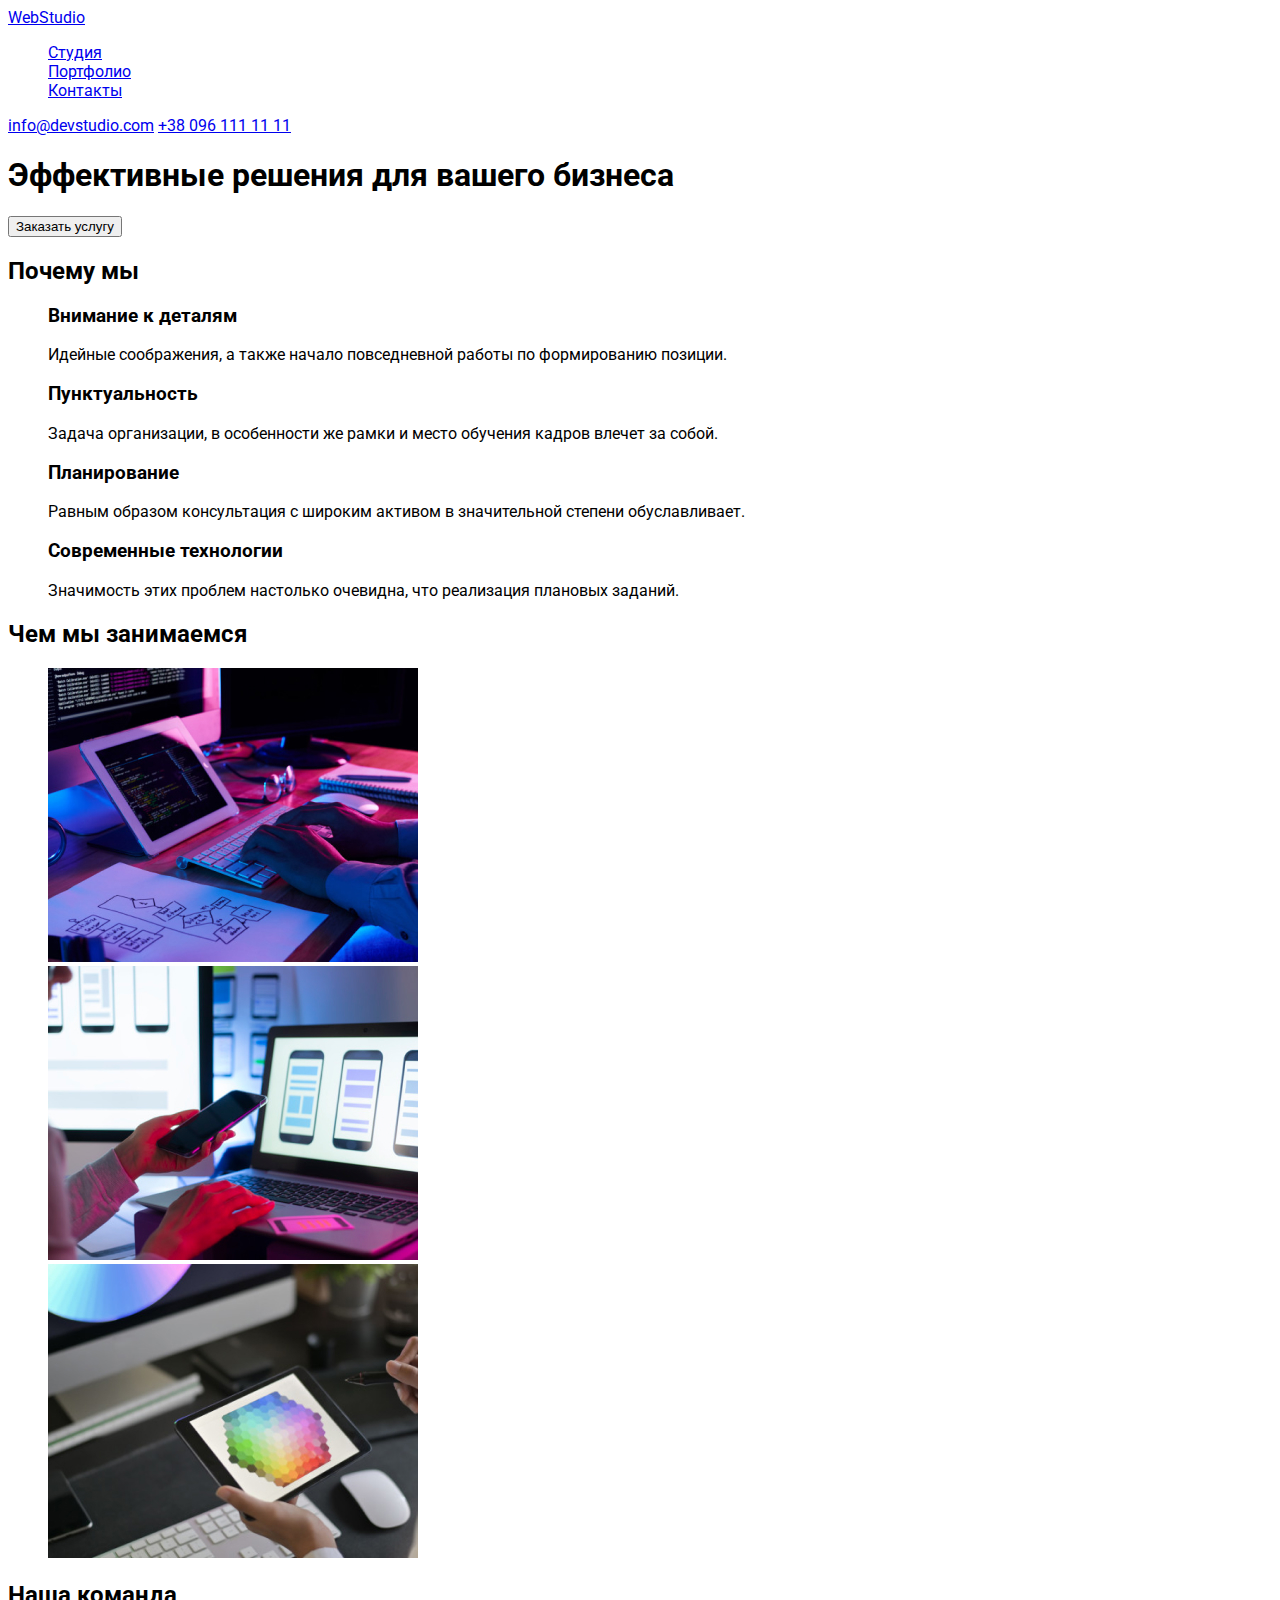
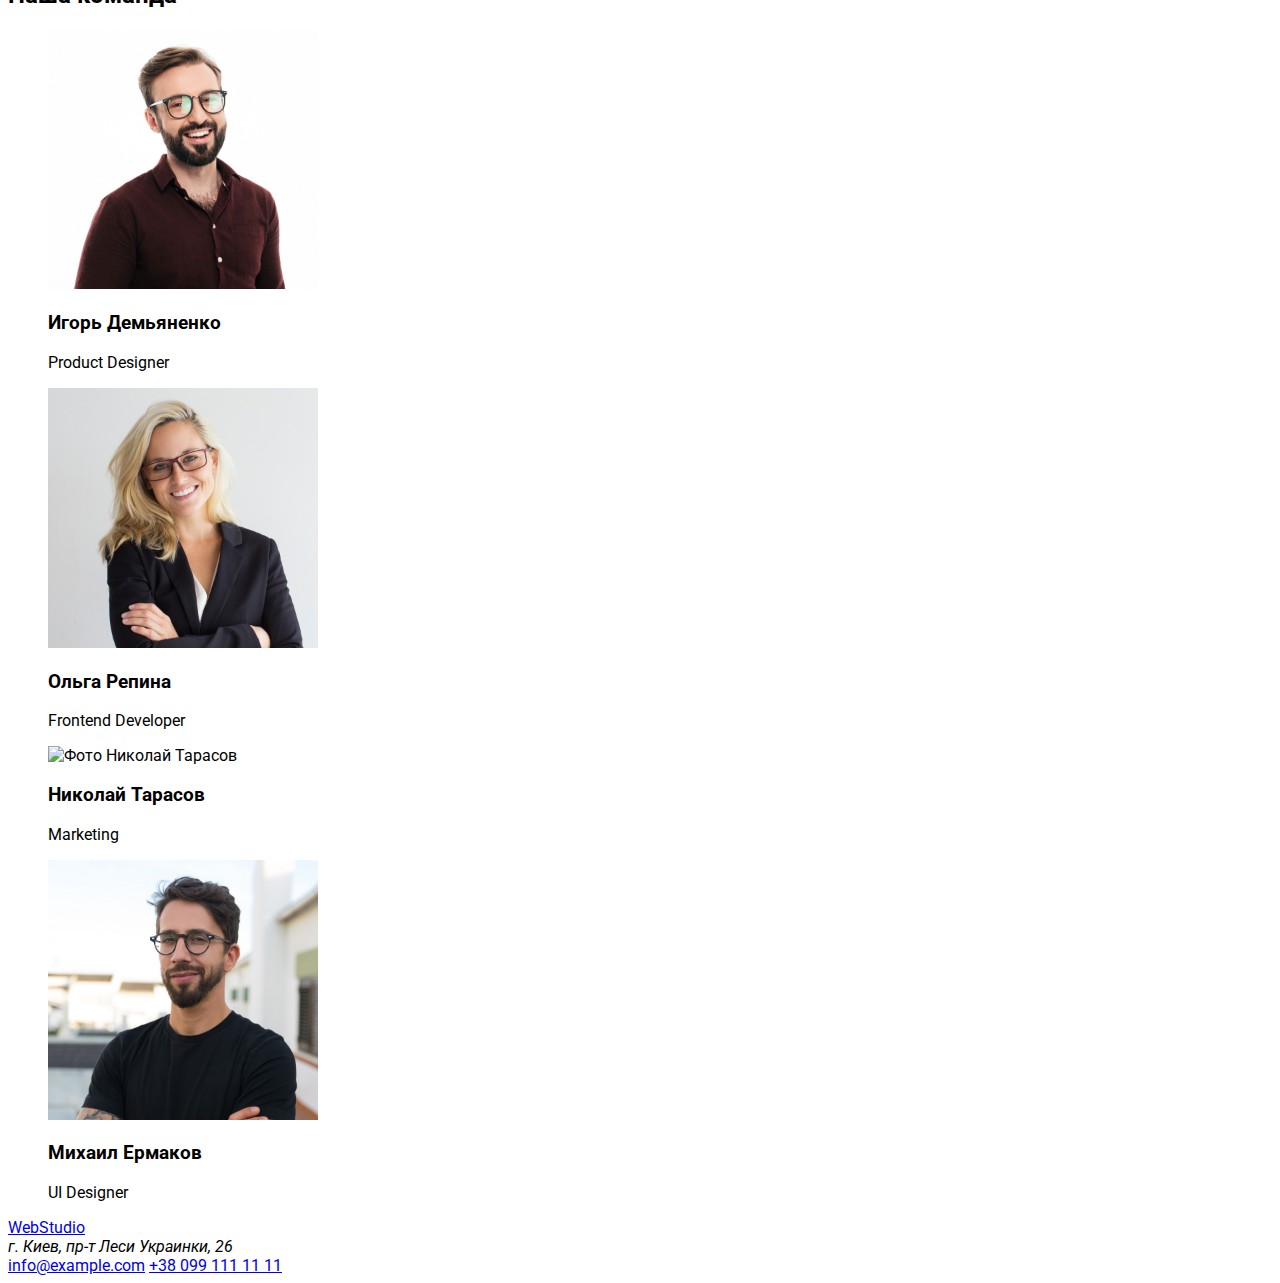
==== index.html @ fe404971 "added files hw 1" ====
<!DOCTYPE html>
<html lang="en">
  <head>
    <meta charset="UTF-8" />
    <meta http-equiv="X-UA-Compatible" content="IE=edge" />
    <meta name="viewport" content="width=device-width, initial-scale=1.0" />
    <link rel="preconnect" href="https://fonts.googleapis.com">
    <link rel="preconnect" href="https://fonts.gstatic.com" crossorigin>
    <link href="https://fonts.googleapis.com/css2?family=Raleway:wght@700&family=Roboto:wght@400;500;700;900&display=swap" rel="stylesheet">
    <link rel="stylesheet" href="./CSS/style.css">

    <title>Document</title>
  </head>
  <body>
    <!-- Шапка -->
    <header>
      <a href="#"
        ><span class="blulogo">Web</span
        ><span class="blacklogo">Studio</span></a
      >
      <nav>
        <ul>
          <li><a href="#">Студия</a></li>
          <li><a href="#">Портфолио</a></li>
          <li><a href="#">Контакты</a></li>
        </ul>
      </nav>
      <a href="mailto:info@devstudio.com">info@devstudio.com</a>
      <a href="tel:+380961111111">+38 096 111 11 11</a>
    </header>

    <main>
      <!-- Эффективные решения для вашего бизнеса -->
      <section>
        <h1>Эффективные решения для вашего бизнеса</h1>
        <button>Заказать услугу</button>
      </section>
      <!-- Почему мы< -->
      <section>
        <h2>Почему мы</h2>
        <ul>
          <li>
            <h3>Внимание к деталям</h3>
            <p>
              Идейные соображения, а также начало повседневной работы по
              формированию позиции.
            </p>
          </li>
          <li>
            <h3>Пунктуальность</h3>
            <p>
              Задача организации, в особенности же рамки и место обучения кадров
              влечет за собой.
            </p>
          </li>
          <li>
            <h3>Планирование</h3>
            <p>
              Равным образом консультация с широким активом в значительной
              степени обуславливает.
            </p>
          </li>
          <li>
            <h3>Современные технологии</h3>
            <p>
              Значимость этих проблем настолько очевидна, что реализация
              плановых заданий.
            </p>
          </li>
        </ul>
      </section>
      <!-- Чем мы занимаемся -->
      <section>
        <h2>Чем мы занимаемся</h2>
        <ul>
          <li>
            <a href=""
              ><img
                src="./images/sec3_img1.jpg"
                alt="Фото услуги 1"
                width="370"
            /></a>
          </li>
          <li>
            <a href=""
              ><img
                src="./images/sec3_img2.jpg"
                alt="Фото услуги 2"
                width="370"
            /></a>
          </li>
          <li>
            <a href=""
              ><img
                src="./images/sec3_img3.jpg"
                alt="Фото услуги 3"
                width="370"
            /></a>
          </li>
        </ul>
      </section>

      <!-- Наша команда -->
      <section>
        <h2>Наша команда</h2>
        <ul>
          <li>
            <img
              src="./images/oc_img1.jpg"
              alt="Фото Игорь Демьяненко"
              width="270"
            />
            <h3>Игорь Демьяненко</h3>
            <p>Product Designer</p>
          </li>
          <li>
            <img
              src="./images/oc_img2.jpg"
              alt="Фото Ольга Репина"
              width="270"
            />
            <h3>Ольга Репина</h3>
            <p>Frontend Developer</p>
          </li>
          <li>
            <img
              src="./images/oc_img3.jpg"
              alt="Фото Николай Тарасов"
              width="270"
            />
            <h3>Николай Тарасов</h3>
            <p>Marketing</p>
          </li>
          <li>
            <img
              src="./images/oc_img4.jpg"
              alt="Фото Михаил Ермаков"
              width="270"
            />
            <h3>Михаил Ермаков</h3>
            <p>UI Designer</p>
          </li>
        </ul>
      </section>
    </main>
    <!-- Подвал -->
    <footer>
      <a href="#"
        ><span class="blulogo">Web</span
        ><span class="blacklogo">Studio</span></a
      >
      <address>г. Киев, пр-т Леси Украинки, 26</address>
      <a href="mailto:info@example.com">info@example.com</a>
      <a href="tel:+38099111111">+38 099 111 11 11</a>
    </footer>
  </body>
</html>
---- CSS/style.css ----
:root{
    --theme-color: #2196F3;
    --text-primary: #757575;
    --text-secondary: #212121;
    --text-secondary-liter : #FFFFFF;
    
    --font-primary: 'Roboto';
    --font-logo: 'Raleway';
}
body{
    font-family:var(--font-primary);
    
}
ul, ol{
    list-style: none;
}
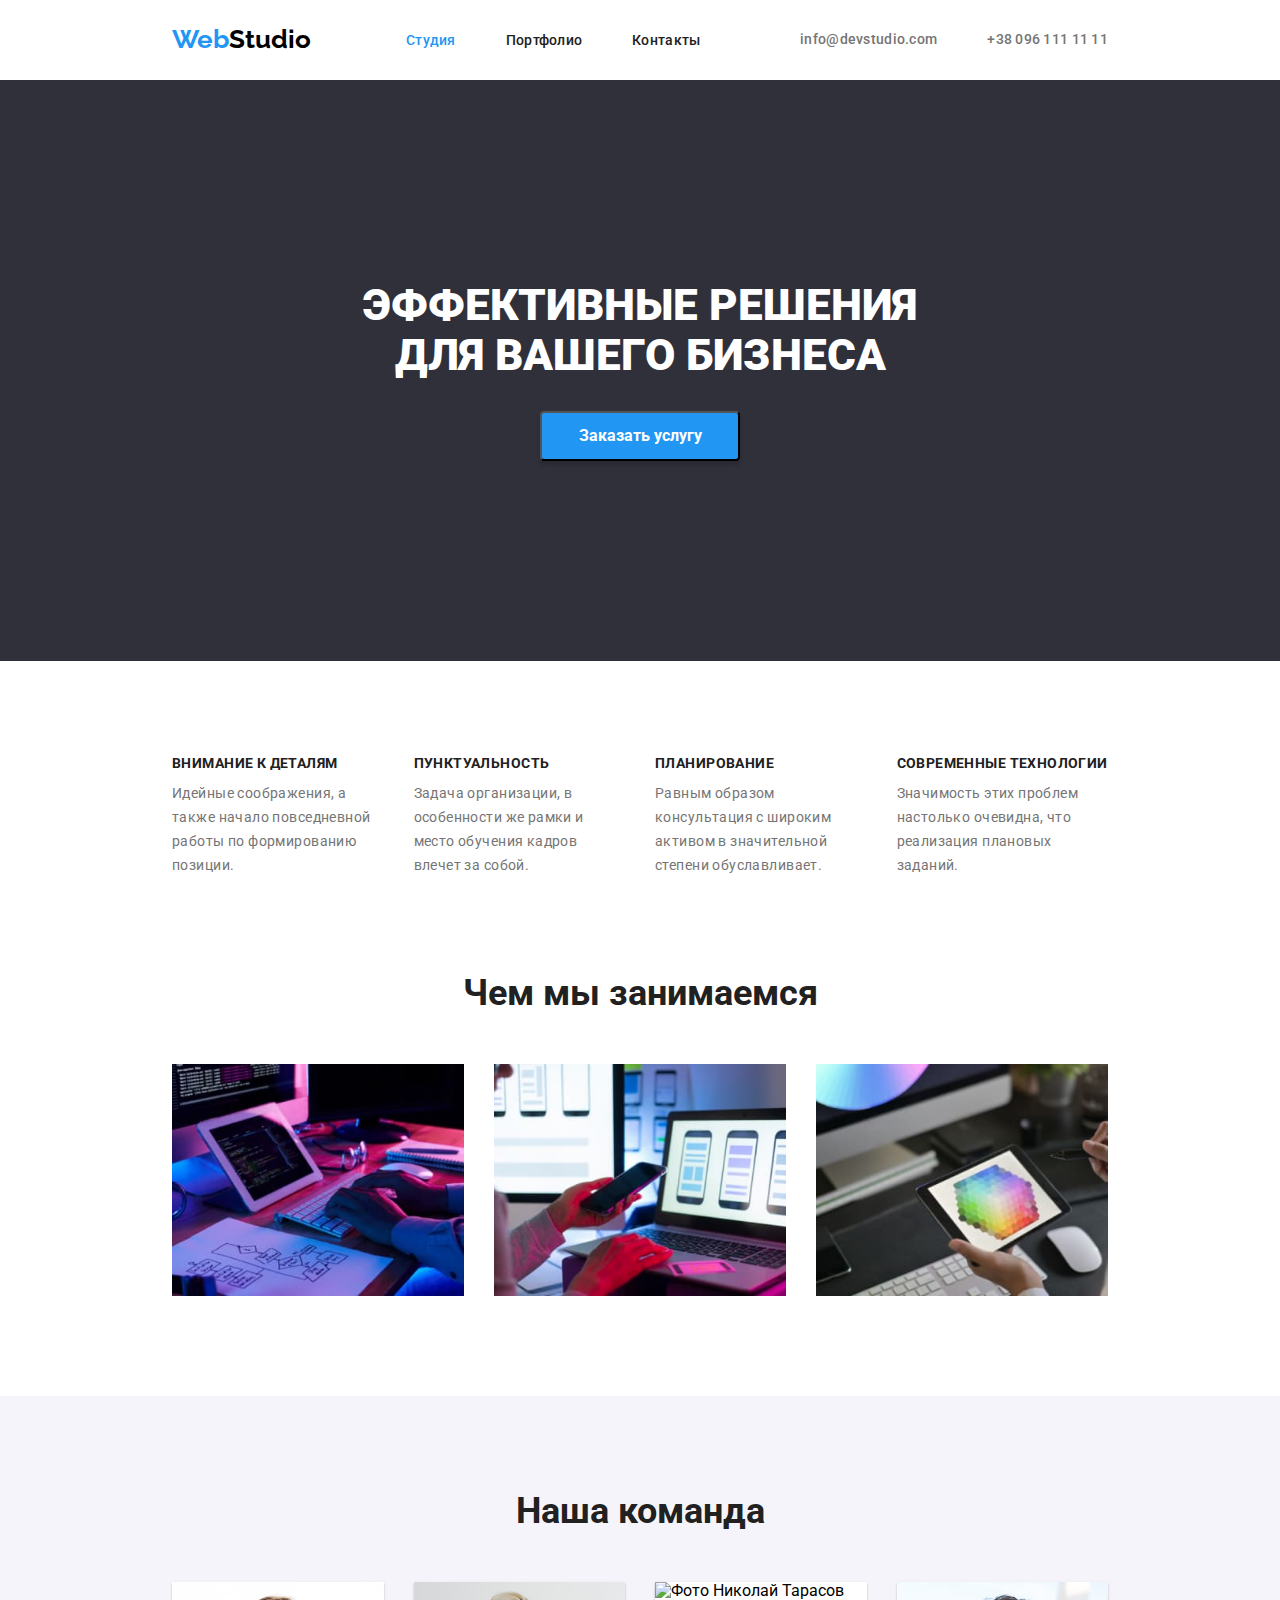
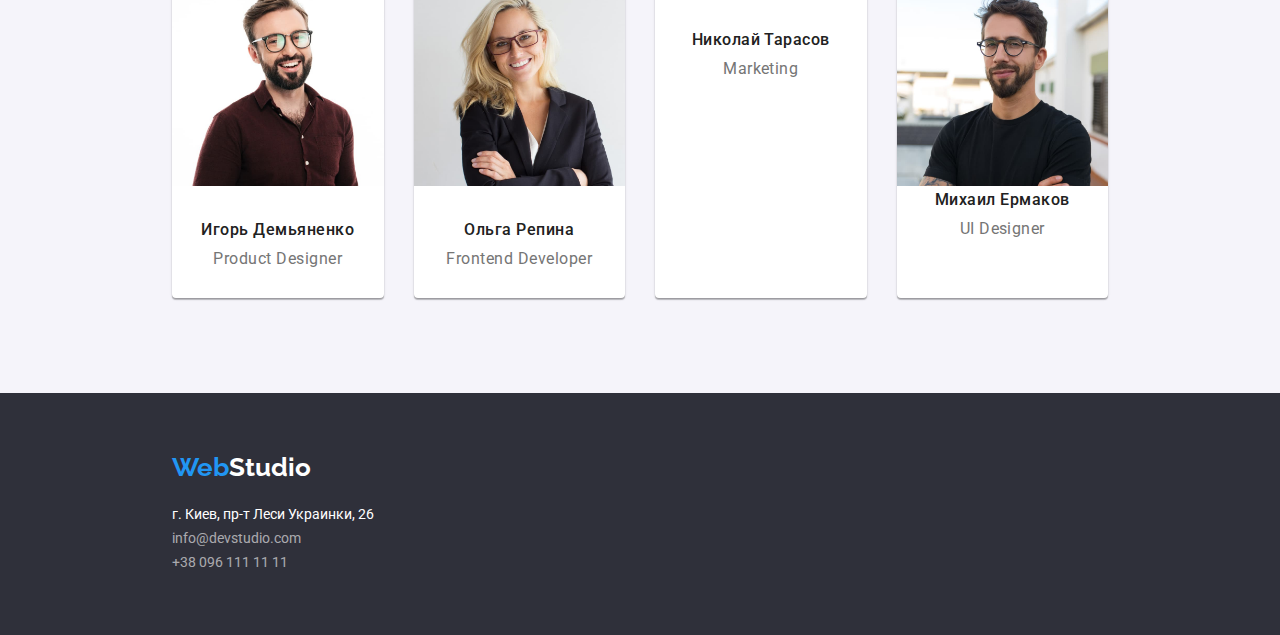
==== commit 198a424d: "одолел (возможно)" ====
--- a/index.html
+++ b/index.html
@@ -4,154 +4,177 @@
     <meta charset="UTF-8" />
     <meta http-equiv="X-UA-Compatible" content="IE=edge" />
     <meta name="viewport" content="width=device-width, initial-scale=1.0" />
-    <link rel="preconnect" href="https://fonts.googleapis.com">
-    <link rel="preconnect" href="https://fonts.gstatic.com" crossorigin>
-    <link href="https://fonts.googleapis.com/css2?family=Raleway:wght@700&family=Roboto:wght@400;500;700;900&display=swap" rel="stylesheet">
-    <link rel="stylesheet" href="./CSS/style.css">
+    <link rel="stylesheet"   href="https://cdnjs.cloudflare.com/ajax/libs/modern-normalize/1.0.0/modern-normalize.min.css"/>
 
-    <title>Document</title>
+    <link rel="preconnect" href="https://fonts.googleapis.com" />
+    <link rel="preconnect" href="https://fonts.gstatic.com" crossorigin />
+    <link
+      href="https://fonts.googleapis.com/css2?family=Raleway:wght@700&family=Roboto:wght@400;500;700;900&display=swap"
+      rel="stylesheet"
+    />
+    <link rel="stylesheet" href="./CSS/style.css" />
+
+    <title>WebStudio</title>
   </head>
   <body>
     <!-- Шапка -->
-    <header>
-      <a href="#"
-        ><span class="blulogo">Web</span
-        ><span class="blacklogo">Studio</span></a
+    <header class="e-header">
+      <div class="container header-container">
+      <a href="#" class="logo"><span class="first">Web</span><span class="second">Studio</span></a
       >
-      <nav>
-        <ul>
-          <li><a href="#">Студия</a></li>
-          <li><a href="#">Портфолио</a></li>
-          <li><a href="#">Контакты</a></li>
+      <nav class="nav">
+        <ul class="list flex-list">
+          <li class="headet-list-item"><a href="#" class="link current">Студия</a></li>
+          <li class="headet-list-item"><a href="./portfolio.html" class="link">Портфолио</a></li>
+          <li class="headet-list-item"><a href="#" class="link">Контакты</a></li>
         </ul>
       </nav>
-      <a href="mailto:info@devstudio.com">info@devstudio.com</a>
-      <a href="tel:+380961111111">+38 096 111 11 11</a>
+      <div class="heder-contact">
+      <a href="mailto:info@devstudio.com" class="contact">info@devstudio.com</a>
+      <a href="tel:+380961111111" class="contact">+38 096 111 11 11</a>
+      </div>
+      </div>
     </header>
 
     <main>
       <!-- Эффективные решения для вашего бизнеса -->
-      <section>
-        <h1>Эффективные решения для вашего бизнеса</h1>
-        <button>Заказать услугу</button>
+      <section class="herro">
+        <div class="herro-conteiner container">
+        <h1 class="title">ЭФФЕКТИВНЫЕ РЕШЕНИЯ <br />ДЛЯ ВАШЕГО БИЗНЕСА</h1>
+        <button class="exp-button">Заказать услугу</button>
+        </div>
       </section>
       <!-- Почему мы< -->
-      <section>
-        <h2>Почему мы</h2>
-        <ul>
-          <li>
-            <h3>Внимание к деталям</h3>
-            <p>
+      <section class="section why-we container">
+        <div class="why-we-container">
+        <h2 class="title off">ПОЧЕМУ МЫ</h2>
+        <ul class="list  why-we-list flex-list">
+          <li class="why-we-item">
+            <h3 class="item">ВНИМАНИЕ К ДЕТАЛЯМ</h3>
+            <p class="description">
               Идейные соображения, а также начало повседневной работы по
               формированию позиции.
             </p>
           </li>
-          <li>
-            <h3>Пунктуальность</h3>
-            <p>
+          <li class="why-we-item">
+            <h3 class="item ">ПУНКТУАЛЬНОСТЬ</h3>
+            <p class="description">
               Задача организации, в особенности же рамки и место обучения кадров
               влечет за собой.
             </p>
           </li>
-          <li>
-            <h3>Планирование</h3>
-            <p>
+          <li class="why-we-item">
+            <h3 class="item">ПЛАНИРОВАНИЕ</h3>
+            <p class="description">
               Равным образом консультация с широким активом в значительной
               степени обуславливает.
             </p>
           </li>
-          <li>
-            <h3>Современные технологии</h3>
-            <p>
+          <li class="why-we-item">
+            <h3 class="item">СОВРЕМЕННЫЕ ТЕХНОЛОГИИ</h3>
+            <p class="description">
               Значимость этих проблем настолько очевидна, что реализация
               плановых заданий.
             </p>
           </li>
         </ul>
+        </div>
       </section>
       <!-- Чем мы занимаемся -->
-      <section>
-        <h2>Чем мы занимаемся</h2>
-        <ul>
-          <li>
+      <section class="section ">
+        <div class="our-work container">
+        <h2 class="title">Чем мы занимаемся</h2>
+        <ul class="list our-work-list flex-list">
+          <li class="our-work-item">
             <a href=""
               ><img
                 src="./images/sec3_img1.jpg"
                 alt="Фото услуги 1"
-                width="370"
+                
             /></a>
           </li>
-          <li>
+          <li class="our-work-item">
             <a href=""
               ><img
                 src="./images/sec3_img2.jpg"
                 alt="Фото услуги 2"
-                width="370"
+               
             /></a>
           </li>
-          <li>
+          <li class="our-work-item">
             <a href=""
               ><img
                 src="./images/sec3_img3.jpg"
                 alt="Фото услуги 3"
-                width="370"
+               
             /></a>
           </li>
         </ul>
+        </div>
       </section>
 
       <!-- Наша команда -->
-      <section>
-        <h2>Наша команда</h2>
-        <ul>
-          <li>
+      <section class="section comand ">
+        <div class="our-comand container">
+        <h2 class="title">Наша команда</h2>
+        <ul class="list our-comand-list flex-list">
+          <li class="our-comand-item">
             <img
               src="./images/oc_img1.jpg"
               alt="Фото Игорь Демьяненко"
-              width="270"
+              
             />
-            <h3>Игорь Демьяненко</h3>
-            <p>Product Designer</p>
+            <div class="comand-item-txt">
+            <h3 class="item">Игорь Демьяненко</h3>
+            <p class="description">Product Designer</p>
+            </div>
           </li>
-          <li>
+          <li class="our-comand-item">
             <img
               src="./images/oc_img2.jpg"
               alt="Фото Ольга Репина"
-              width="270"
+             
             />
-            <h3>Ольга Репина</h3>
-            <p>Frontend Developer</p>
+            <div class="comand-item-txt">
+            <h3 class="item">Ольга Репина</h3>
+            <p class="description">Frontend Developer</p>
+            </div>
           </li>
-          <li>
+          <li class="our-comand-item">
             <img
-              src="./images/oc_img3.jpg"
-              alt="Фото Николай Тарасов"
-              width="270"
+              src="./images/oc_img3-2.jpg"
+              alt="Фото Николай Тарасов"             
             />
-            <h3>Николай Тарасов</h3>
-            <p>Marketing</p>
+            <div class="comand-item-txt">
+            <h3 class="item">Николай Тарасов</h3>
+            <p class="description">Marketing</p>
+            </div>
           </li>
-          <li>
+          <li class="our-comand-item">
             <img
               src="./images/oc_img4.jpg"
               alt="Фото Михаил Ермаков"
-              width="270"
+             
             />
-            <h3>Михаил Ермаков</h3>
-            <p>UI Designer</p>
+            <h3 class="item">Михаил Ермаков</h3>
+            <p class="description">UI Designer</p>
           </li>
         </ul>
+        </div>
       </section>
     </main>
     <!-- Подвал -->
-    <footer>
-      <a href="#"
-        ><span class="blulogo">Web</span
-        ><span class="blacklogo">Studio</span></a
-      >
-      <address>г. Киев, пр-т Леси Украинки, 26</address>
-      <a href="mailto:info@example.com">info@example.com</a>
-      <a href="tel:+38099111111">+38 099 111 11 11</a>
+    <footer class="footer ">
+      <div class="container our-footer">
+      <a href="#" class="logo"><span class="first">Web</span><span class="second">Studio</span></a>
+      <div class="footer-contact">
+      <address class="address">г. Киев, пр-т Леси Украинки, 26</address>
+      <ul class="list">
+        <li><a href="mailto:info@devstudio.com" class="contact">info@devstudio.com</a></li>
+        <li><a href="tel:+380961111111" class="contact">+38 096 111 11 11</a></li>
+      </ul> 
+      </div>
+      </div>
     </footer>
   </body>
 </html>
--- a/CSS/style.css
+++ b/CSS/style.css
@@ -1,16 +1,380 @@
-:root{
-    --theme-color: #2196F3;
-    --text-primary: #757575;
-    --text-secondary: #212121;
-    --text-secondary-liter : #FFFFFF;
-    
-    --font-primary: 'Roboto';
-    --font-logo: 'Raleway';
-}
-body{
-    font-family:var(--font-primary);
-    
-}
-ul, ol{
-    list-style: none;
-}+:root {
+  --theme-color: #2196f3;
+  --bcg-main: #ffffff;
+  --text-logo: #000000;
+  --text-primary: #212121;
+  --text-secondary: #757575;
+  --text-secondary-liter: #ffffff;
+  --text-secondary-lite-fill: rgba(255, 255, 255, 0.6);
+
+  --font-primary: "Roboto";
+  --font-primary-rezerv: "sans-serif";
+  --font-logo: "Raleway";
+}
+body {
+  background-color: var(--bcg-main);
+  font-family: var(--font-primary), var(--font-primary-rezerv);
+}
+a {
+  text-decoration: none;
+}
+ul {
+  padding: 0px;
+  margin: 0;
+}
+h1,
+h2,
+h3,
+p {
+  margin: 0 0 0 0;
+}
+.off {
+  display: none;
+}
+.logo {
+  font-family: var(--font-logo);
+  font-size: 26px;
+  font-weight: 700;
+  color: #2196f3;
+  margin-right: 95px;
+}
+
+.logo .second {
+  color: var(--text-logo);
+}
+
+.container {
+  margin-left: calc(0.26875 * 100% / 2);
+  margin-right: calc(0.26875 * 100% / 2);
+
+  /* margin-left: 215px;
+  margin-right: 215px; */
+}
+.header-container {
+  display: flex;
+  align-items: center;
+  margin-top: 25px;
+}
+.nav {
+  display: flex;
+  align-items: center;
+
+  letter-spacing: 0.02em;
+  line-height: 1.14;
+  font-size: 14px;
+  font-family: var(--font-primary);
+  font-style: normal;
+  font-weight: 500;
+  font-size: 14px;
+  line-height: 16px;
+  letter-spacing: 0.02em;
+  color: var(--text-primary);
+}
+.flex-list {
+  display: flex;
+}
+.list {
+  list-style: none;
+}
+.headet-list-item + .headet-list-item {
+  margin-left: 50px;
+}
+.nav .link {
+  font-family: var(--font-primary);
+  font-style: normal;
+  font-weight: 500;
+  font-size: 14px;
+  line-height: 16px;
+  letter-spacing: 0.02em;
+  color: var(--text-primary);
+}
+
+.nav .current {
+  color: var(--theme-color);
+}
+.nav .link:hover,
+.nav .link:focus {
+  color: var(--theme-color);
+}
+.e-header {
+}
+
+.e-header .contact + .contact {
+  margin-left: 50px;
+}
+.e-header .contact {
+  letter-spacing: 0.02em;
+  line-height: 1.14;
+  font-size: 14px;
+  font-weight: 500;
+  color: var(--text-secondary);
+}
+
+.heder-contact {
+  margin-left: auto;
+  display: flex;
+}
+.e-header .contact:hover,
+.contact:focus {
+  color: var(--theme-color);
+}
+.footer {
+  background-color: #2f303a;
+}
+.footer .contact {
+  font-size: 14px;
+  font-family: Roboto;
+
+  line-height: 1.71;
+  font-weight: 400;
+  color: var(--text-secondary-lite-fill);
+}
+.footer .contact:hover,
+.contact:focus {
+}
+/* <!-- Эффективные решения для вашего бизнеса --> */
+.herro {
+  margin-top: 25px;
+  text-align: center;
+  background-color: #2f303a;
+  color: var(--text-secondary-liter);
+}
+.herro .title {
+  text-align: center;
+  font-size: 44px;
+  font-weight: 900;
+}
+.herro-conteiner {
+  padding-top: 200px;
+  padding-bottom: 200px;
+}
+/* section-title */
+
+.section {
+}
+.section .title {
+  color: var(--text-primary);
+  font-size: 36px;
+  text-align: center;
+}
+.section .item {
+  color: var(--text-primary);
+}
+.section .description {
+  margin-top: 10px;
+  color: var(--text-secondary);
+}
+.allingcentr {
+  text-align: center;
+}
+
+/*  ПОЧЕМУ МЫ */
+.why-we {
+}
+
+.why-we-container {
+  margin-top: 95px;
+}
+
+.why-we-list {
+  display: flex;
+  margin-left: -30px;
+}
+.why-we-item {
+  width: calc(100% / 4 - 30px);
+  margin-left: 30px;
+  flex-wrap: wrap;
+  /* width: 100px; */
+}
+.why-we-item + .why-we-item {
+}
+.why-we li {
+  /* max-width: 270px; */
+}
+
+.why-we .item {
+  line-height: 1.14;
+  letter-spacing: 0.03em;
+  font-size: 14px;
+}
+.why-we .description {
+  line-height: 1.71;
+  letter-spacing: 0.03em;
+  font-size: 14px;
+}
+
+/* наша работа */
+.our-work {
+  margin-top: 95px;
+}
+.our-work-list {
+  display: flex;
+  margin-left: -30px;
+  margin-top: 50px;
+}
+.our-work-item {
+  width: calc(100% / 3 - 30px);
+  margin-left: 30px;
+  flex-wrap: wrap;
+}
+.our-work img {
+  width: 100%;
+}
+/* Наша команда */
+
+.comand {
+  margin-top: 95px;
+  background-color: #f5f4fa;
+  padding-bottom: 95px;
+}
+
+.our-comand {
+  padding-top: 95px;
+}
+.our-comand-list {
+  margin-top: 50px;
+  display: flex;
+  margin-left: -30px;
+}
+.our-comand-item {
+  width: calc(100% / 3 - 30px);
+  margin-left: 30px;
+  flex-wrap: wrap;
+}
+.our-comand-item img {
+  width: 100%;
+}
+.comand .item {
+  text-align: center;
+  line-height: 1.19;
+  letter-spacing: 0.03em;
+  font-size: 16px;
+  font-weight: 500;
+}
+
+.comand .description {
+  text-align: center;
+  line-height: 1.19;
+  letter-spacing: 0.03em;
+  font-size: 16px;
+}
+.comand li,
+.our-comand-item {
+  background-color: var(--text-secondary-liter);
+  box-shadow: 0px 1px 3px rgba(0, 0, 0, 0.12), 0px 1px 1px rgba(0, 0, 0, 0.14),
+    0px 2px 1px rgba(0, 0, 0, 0.2);
+  border-radius: 0px 0px 4px 4px;
+}
+.comand-item-txt {
+  padding-top: 30px;
+  padding-bottom: 30px;
+}
+
+/* подвал */
+
+.footer {
+  font: inherit;
+  font-size: 14px;
+  color: var(--text-secondary-liter);
+}
+.our-footer {
+  padding-top: 60px;
+  padding-bottom: 60px;
+}
+.footer .logo .second {
+  color: var(--text-secondary-liter);
+}
+.footer .address {
+  font-style: normal;
+
+  font-family: Roboto;
+  line-height: 1.71;
+  font-weight: 400;
+}
+.footer-contact {
+  margin-top: 20px;
+}
+
+/* Страница 2 */
+
+.our-portfolio {
+  margin-top: 95px;
+}
+
+.portfolio .item {
+  letter-spacing: 0.06em;
+  line-height: 2;
+  font-size: 18px;
+}
+.portfolio .description {
+  font-size: 16px;
+}
+
+.portfolio-filter {
+  display: flex;
+  justify-content: center;
+}
+.portfolio-exp-button {
+  margin-left: 10px;
+  background-color: #f5f4fa;
+  font-family: Roboto;
+  font-style: normal;
+  font-weight: 500;
+  font-size: 16px;
+  line-height: 1.625;
+  text-align: center;
+  border-radius: 4px;
+  border: 0;
+}
+.portfolio-exp-button:hover,
+.portfolio-exp-button:focus {
+  cursor: pointer;
+  color: var(--text-secondary-liter);
+  background-color: var(--theme-color);
+}
+
+.exp-butt-txt {
+  padding-left: 20px;
+  padding-right: 20px;
+}
+
+.portfolio-list {
+  box-sizing: border-box;
+  display: flex;
+  flex-wrap: wrap;
+  margin-left: -30px;
+  margin-bottom: -30px;
+  margin-top: 35px;
+}
+.portfolio-exemple {
+  box-sizing: border-box;
+  padding-bottom: 95px;
+}
+.portfolio-exemple-item {
+  box-sizing: border-box;
+  /* width: 370px; */
+  width: calc(100% / 3+30px);
+  margin-left: 30px;
+  margin-bottom: 30px;
+  border: solid 1px #eeeeee;
+}
+
+.portfolio-exemple-item img {
+  width: 100%;
+}
+.portfolio-exemple-txt {
+  margin: 20px 24px;
+}
+.herro .exp-button {
+  background-color: var(--theme-color);
+  color: var(--text-secondary-liter);
+  text-align: center;
+  font-size: 16px;
+  font-weight: 700;
+  width: 200px;
+  height: 50px;
+  box-shadow: 0px 4px 4px rgba(0, 0, 0, 0.15);
+  border-radius: 4px;
+  cursor: pointer;
+  margin-top: 30px;
+}
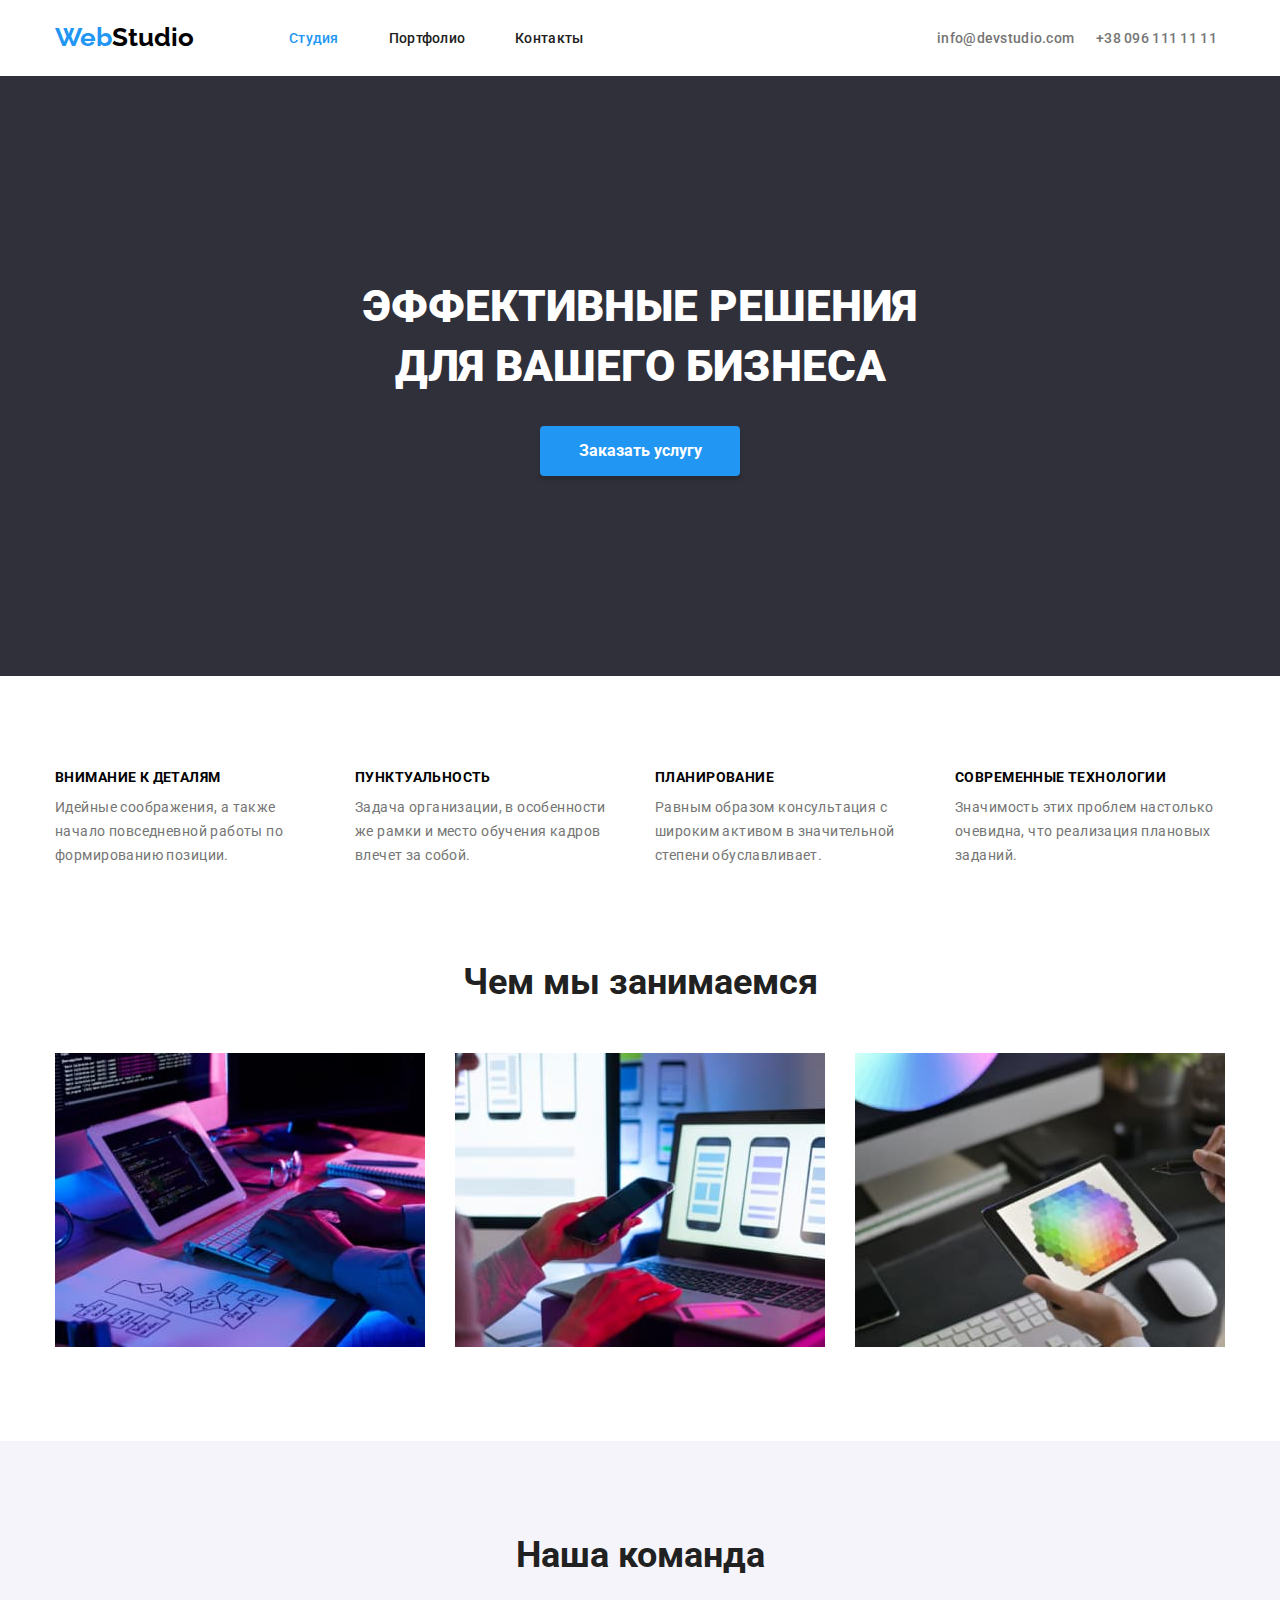
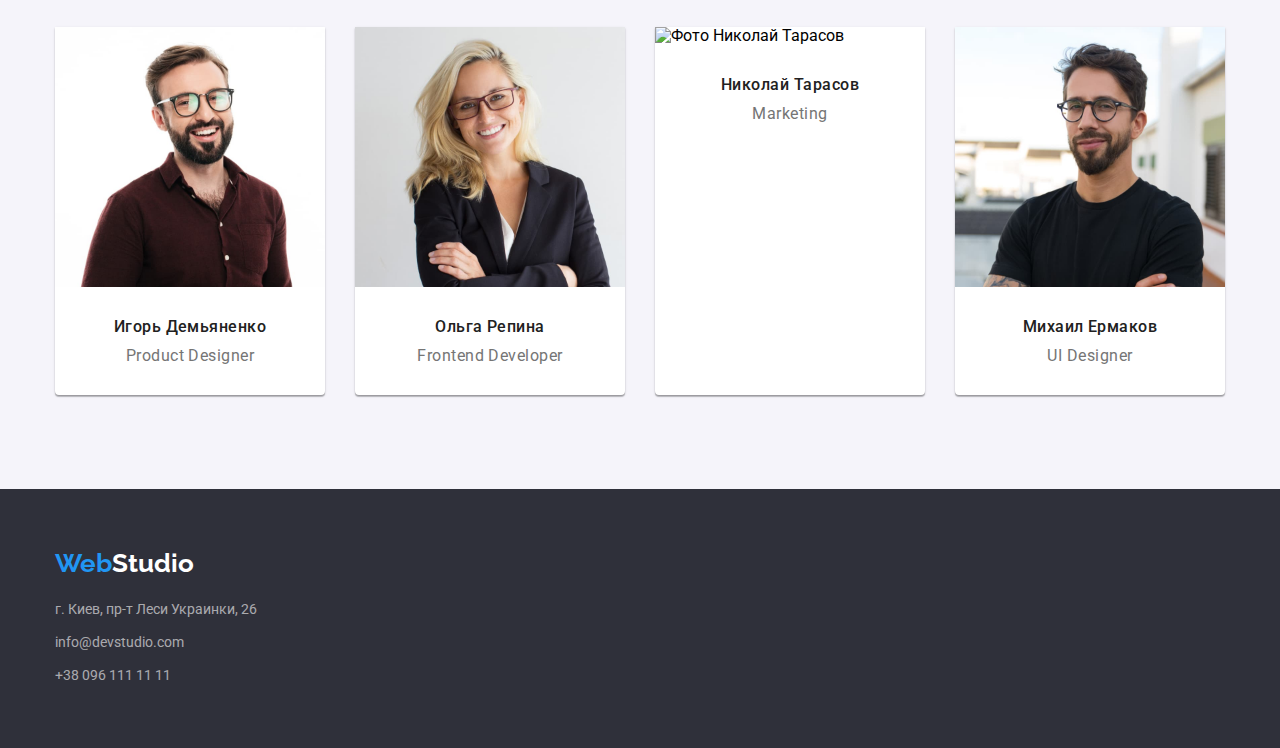
==== commit 73ec185e: "Исправление дз" ====
--- a/index.html
+++ b/index.html
@@ -29,50 +29,52 @@
           <li class="headet-list-item"><a href="#" class="link">Контакты</a></li>
         </ul>
       </nav>
-      <div class="heder-contact">
-      <a href="mailto:info@devstudio.com" class="contact">info@devstudio.com</a>
-      <a href="tel:+380961111111" class="contact">+38 096 111 11 11</a>
-      </div>
-      </div>
+      
+        <ul class="list heder-contact-list">      
+          <li class="heder-contact-item"><a href="mailto:info@devstudio.com" class="contact">info@devstudio.com</a></li>
+          <li class="heder-contact-item"><a href="tel:+380961111111" class="contact">+38 096 111 11 11</a></li>
+        </ul>
+      
+     
     </header>
 
     <main>
       <!-- Эффективные решения для вашего бизнеса -->
       <section class="herro">
-        <div class="herro-conteiner container">
-        <h1 class="title">ЭФФЕКТИВНЫЕ РЕШЕНИЯ <br />ДЛЯ ВАШЕГО БИЗНЕСА</h1>
-        <button class="exp-button">Заказать услугу</button>
+        <div class="container">
+        <h1 class="herro-title">ЭФФЕКТИВНЫЕ РЕШЕНИЯ <br />ДЛЯ ВАШЕГО БИЗНЕСА</h1>
+        <button class="herro-exp-button"> <span class="herro-button-txt">Заказать услугу</span> </button>
         </div>
       </section>
       <!-- Почему мы< -->
-      <section class="section why-we container">
-        <div class="why-we-container">
-        <h2 class="title off">ПОЧЕМУ МЫ</h2>
-        <ul class="list  why-we-list flex-list">
+      <section class="section">
+        <div class="container">
+        <h2 class="section-title off">ПОЧЕМУ МЫ</h2>
+        <ul class="why-we-list">
           <li class="why-we-item">
-            <h3 class="item">ВНИМАНИЕ К ДЕТАЛЯМ</h3>
-            <p class="description">
+            <h3 class="section-we-item">ВНИМАНИЕ К ДЕТАЛЯМ</h3>
+            <p class="section-we-description">
               Идейные соображения, а также начало повседневной работы по
               формированию позиции.
             </p>
           </li>
           <li class="why-we-item">
-            <h3 class="item ">ПУНКТУАЛЬНОСТЬ</h3>
-            <p class="description">
+            <h3 class="section-we-item ">ПУНКТУАЛЬНОСТЬ</h3>
+            <p class="section-we-description">
               Задача организации, в особенности же рамки и место обучения кадров
               влечет за собой.
             </p>
           </li>
           <li class="why-we-item">
-            <h3 class="item">ПЛАНИРОВАНИЕ</h3>
-            <p class="description">
+            <h3 class="section-we-item">ПЛАНИРОВАНИЕ</h3>
+            <p class="section-we-description">
               Равным образом консультация с широким активом в значительной
               степени обуславливает.
             </p>
           </li>
           <li class="why-we-item">
-            <h3 class="item">СОВРЕМЕННЫЕ ТЕХНОЛОГИИ</h3>
-            <p class="description">
+            <h3 class="section-we-item">СОВРЕМЕННЫЕ ТЕХНОЛОГИИ</h3>
+            <p class="section-we-description">
               Значимость этих проблем настолько очевидна, что реализация
               плановых заданий.
             </p>
@@ -81,33 +83,28 @@
         </div>
       </section>
       <!-- Чем мы занимаемся -->
-      <section class="section ">
-        <div class="our-work container">
-        <h2 class="title">Чем мы занимаемся</h2>
-        <ul class="list our-work-list flex-list">
+      <section class="section work-section">
+        <div class="container">
+        <h2 class="section-title">Чем мы занимаемся</h2>
+        <ul class=" our-work-list">
           <li class="our-work-item">
-            <a href=""
-              ><img
+            <img
                 src="./images/sec3_img1.jpg"
                 alt="Фото услуги 1"
                 
-            /></a>
+            />
           </li>
           <li class="our-work-item">
-            <a href=""
-              ><img
+            <img
                 src="./images/sec3_img2.jpg"
-                alt="Фото услуги 2"
-               
-            /></a>
+                alt="Фото услуги 2"          
+            />
           </li>
           <li class="our-work-item">
-            <a href=""
-              ><img
+            <img
                 src="./images/sec3_img3.jpg"
-                alt="Фото услуги 3"
-               
-            /></a>
+                alt="Фото услуги 3"              
+            />
           </li>
         </ul>
         </div>
@@ -115,8 +112,8 @@
 
       <!-- Наша команда -->
       <section class="section comand ">
-        <div class="our-comand container">
-        <h2 class="title">Наша команда</h2>
+        <div class="container">
+        <h2 class="section-title">Наша команда</h2>
         <ul class="list our-comand-list flex-list">
           <li class="our-comand-item">
             <img
@@ -125,8 +122,8 @@
               
             />
             <div class="comand-item-txt">
-            <h3 class="item">Игорь Демьяненко</h3>
-            <p class="description">Product Designer</p>
+            <h3 class="comand-user-item">Игорь Демьяненко</h3>
+            <p class="comand-user-description">Product Designer</p>
             </div>
           </li>
           <li class="our-comand-item">
@@ -136,8 +133,8 @@
              
             />
             <div class="comand-item-txt">
-            <h3 class="item">Ольга Репина</h3>
-            <p class="description">Frontend Developer</p>
+            <h3 class="comand-user-item">Ольга Репина</h3>
+            <p class="comand-user-description">Frontend Developer</p>
             </div>
           </li>
           <li class="our-comand-item">
@@ -146,8 +143,8 @@
               alt="Фото Николай Тарасов"             
             />
             <div class="comand-item-txt">
-            <h3 class="item">Николай Тарасов</h3>
-            <p class="description">Marketing</p>
+            <h3 class="comand-user-item">Николай Тарасов</h3>
+            <p class="comand-user-description">Marketing</p>
             </div>
           </li>
           <li class="our-comand-item">
@@ -156,8 +153,10 @@
               alt="Фото Михаил Ермаков"
              
             />
-            <h3 class="item">Михаил Ермаков</h3>
-            <p class="description">UI Designer</p>
+            <div class="comand-item-txt">
+            <h3 class="comand-user-item">Михаил Ермаков</h3>
+            <p class="comand-user-description">UI Designer</p>
+          </div>
           </li>
         </ul>
         </div>
@@ -165,13 +164,13 @@
     </main>
     <!-- Подвал -->
     <footer class="footer ">
-      <div class="container our-footer">
+      <div class="container ">
       <a href="#" class="logo"><span class="first">Web</span><span class="second">Studio</span></a>
       <div class="footer-contact">
-      <address class="address">г. Киев, пр-т Леси Украинки, 26</address>
-      <ul class="list">
-        <li><a href="mailto:info@devstudio.com" class="contact">info@devstudio.com</a></li>
-        <li><a href="tel:+380961111111" class="contact">+38 096 111 11 11</a></li>
+        <ul class="footer-list">
+        <li class="footer-item"><address class="address contact">г. Киев, пр-т Леси Украинки, 26</address></li>
+        <li class="footer-item"><a href="mailto:info@devstudio.com" class="contact">info@devstudio.com</a></li>
+        <li class="footer-item"><a href="tel:+380961111111" class="contact">+38 096 111 11 11</a></li>
       </ul> 
       </div>
       </div>
--- a/CSS/style.css
+++ b/CSS/style.css
@@ -19,6 +19,7 @@
   text-decoration: none;
 }
 ul {
+  list-style: none;
   padding: 0px;
   margin: 0;
 }
@@ -28,8 +29,22 @@
 p {
   margin: 0 0 0 0;
 }
+img {
+  width: 100%;
+  display: block;
+  height: auto;
+}
+button {
+  display: block;
+  padding: 0;
+}
 .off {
-  display: none;
+  position: absolute;
+  top: -9999px;
+  left: -9999px;
+  visibility: hidden;
+  /* float: left; */
+  /* display: none; */
 }
 .logo {
   font-family: var(--font-logo);
@@ -44,16 +59,17 @@
 }
 
 .container {
-  margin-left: calc(0.26875 * 100% / 2);
-  margin-right: calc(0.26875 * 100% / 2);
-
+  margin-left: auto;
+  margin-right: auto;
+  width: 1200px;
+  padding: 0 15px;
   /* margin-left: 215px;
   margin-right: 215px; */
 }
 .header-container {
   display: flex;
   align-items: center;
-  margin-top: 25px;
+  /* margin-top: 25px; */
 }
 .nav {
   display: flex;
@@ -80,6 +96,8 @@
   margin-left: 50px;
 }
 .nav .link {
+  padding: 30px 0;
+  display: block;
   font-family: var(--font-primary);
   font-style: normal;
   font-weight: 500;
@@ -110,10 +128,18 @@
   color: var(--text-secondary);
 }
 
-.heder-contact {
+.heder-contact-list {
   margin-left: auto;
   display: flex;
 }
+
+.heder-contact-item {
+  width: calc(100% / 2 - 30px);
+  margin-left: 30px;
+  flex-wrap: wrap;
+  /* width: 100px; */
+}
+
 .e-header .contact:hover,
 .contact:focus {
   color: var(--theme-color);
@@ -134,33 +160,62 @@
 }
 /* <!-- Эффективные решения для вашего бизнеса --> */
 .herro {
-  margin-top: 25px;
-  text-align: center;
+  /* margin-top: 25px; */
+  padding: 200px 0;
+  text-align: center;
+
   background-color: #2f303a;
   color: var(--text-secondary-liter);
 }
-.herro .title {
+.herro-title {
   text-align: center;
   font-size: 44px;
   font-weight: 900;
+  line-height: 60px;
 }
 .herro-conteiner {
   padding-top: 200px;
   padding-bottom: 200px;
 }
+.herro-exp-button {
+  margin-left: auto;
+  margin-right: auto;
+  margin-top: 30px;
+
+  background-color: var(--theme-color);
+
+  width: 200px;
+  height: 50px;
+  border: 0;
+  box-shadow: 0px 4px 4px rgba(0, 0, 0, 0.15);
+  border-radius: 4px;
+  cursor: pointer;
+}
+.herro-button-txt {
+  color: var(--text-secondary-liter);
+  font-size: 16px;
+  font-weight: 700;
+  font-family: var(--font-primary);
+  line-height: 1.875;
+  /* identical to box height, or 187% */
+  align-items: center;
+  text-align: center;
+}
+
 /* section-title */
 
 .section {
-}
-.section .title {
+  padding: 94px 0;
+}
+.section-title {
   color: var(--text-primary);
   font-size: 36px;
   text-align: center;
 }
-.section .item {
-  color: var(--text-primary);
-}
-.section .description {
+.section-item {
+  color: var(--text-primary);
+}
+.section-description {
   margin-top: 10px;
   color: var(--text-secondary);
 }
@@ -192,18 +247,24 @@
   /* max-width: 270px; */
 }
 
-.why-we .item {
+.section-we-item {
+  color: var(--font-primary);
   line-height: 1.14;
   letter-spacing: 0.03em;
   font-size: 14px;
 }
-.why-we .description {
+.section-we-description {
+  margin-top: 10px;
+  color: var(--text-secondary);
   line-height: 1.71;
   letter-spacing: 0.03em;
   font-size: 14px;
 }
 
 /* наша работа */
+.work-section {
+  padding-top: 0;
+}
 .our-work {
   margin-top: 95px;
 }
@@ -217,15 +278,13 @@
   margin-left: 30px;
   flex-wrap: wrap;
 }
-.our-work img {
-  width: 100%;
-}
+
 /* Наша команда */
 
 .comand {
-  margin-top: 95px;
+  /* margin-top: 95px; */
   background-color: #f5f4fa;
-  padding-bottom: 95px;
+  /* padding-bottom: 95px; */
 }
 
 .our-comand {
@@ -241,10 +300,9 @@
   margin-left: 30px;
   flex-wrap: wrap;
 }
-.our-comand-item img {
-  width: 100%;
-}
-.comand .item {
+
+.comand-user-item {
+  color: var(--text-primary);
   text-align: center;
   line-height: 1.19;
   letter-spacing: 0.03em;
@@ -252,7 +310,9 @@
   font-weight: 500;
 }
 
-.comand .description {
+.comand-user-description {
+  color: var(--text-secondary);
+  margin-top: 10px;
   text-align: center;
   line-height: 1.19;
   letter-spacing: 0.03em;
@@ -273,14 +333,13 @@
 /* подвал */
 
 .footer {
-  font: inherit;
-  font-size: 14px;
-  color: var(--text-secondary-liter);
-}
-.our-footer {
   padding-top: 60px;
   padding-bottom: 60px;
-}
+  /* font: inherit; */
+  font-size: 14px;
+  color: var(--text-secondary-liter);
+}
+
 .footer .logo .second {
   color: var(--text-secondary-liter);
 }
@@ -294,20 +353,29 @@
 .footer-contact {
   margin-top: 20px;
 }
-
+.footer .logo {
+  margin-right: 0;
+}
+.footer-item:not(:last-child) {
+  margin-bottom: 9px;
+}
 /* Страница 2 */
 
-.our-portfolio {
-  margin-top: 95px;
-}
-
-.portfolio .item {
+.portfolio-item {
+  color: var(--text-primary);
   letter-spacing: 0.06em;
   line-height: 2;
   font-size: 18px;
 }
-.portfolio .description {
+.portfolio-filter-item:not(:last-child) {
+  margin-right: 10px;
+}
+
+.portfolio-description {
+  margin-top: 4px;
+  color: var(--text-secondary);
   font-size: 16px;
+  line-height: 1.875;
 }
 
 .portfolio-filter {
@@ -315,7 +383,7 @@
   justify-content: center;
 }
 .portfolio-exp-button {
-  margin-left: 10px;
+  /* margin-left: 10px; */
   background-color: #f5f4fa;
   font-family: Roboto;
   font-style: normal;
@@ -334,17 +402,26 @@
 }
 
 .exp-butt-txt {
-  padding-left: 20px;
-  padding-right: 20px;
+  color: var(--text-primary);
+  font-family: var(--font-primary);
+  padding: 6px 22px;
+}
+
+.exp-butt-txt:focus,
+.exp-butt-txt:hover {
+  color: var(--text-secondary-liter);
+  font-family: var(--font-primary);
+  padding: 6px 22px;
 }
 
 .portfolio-list {
   box-sizing: border-box;
   display: flex;
   flex-wrap: wrap;
+  /* justify-content: center; */
   margin-left: -30px;
   margin-bottom: -30px;
-  margin-top: 35px;
+  margin-top: 50px;
 }
 .portfolio-exemple {
   box-sizing: border-box;
@@ -356,25 +433,11 @@
   width: calc(100% / 3+30px);
   margin-left: 30px;
   margin-bottom: 30px;
-  border: solid 1px #eeeeee;
-}
-
-.portfolio-exemple-item img {
-  width: 100%;
-}
+}
+
 .portfolio-exemple-txt {
-  margin: 20px 24px;
-}
-.herro .exp-button {
-  background-color: var(--theme-color);
-  color: var(--text-secondary-liter);
-  text-align: center;
-  font-size: 16px;
-  font-weight: 700;
-  width: 200px;
-  height: 50px;
-  box-shadow: 0px 4px 4px rgba(0, 0, 0, 0.15);
-  border-radius: 4px;
-  cursor: pointer;
-  margin-top: 30px;
-}
+  border-bottom: solid 1px #eeeeee;
+  border-left: solid 1px #eeeeee;
+  border-right: solid 1px #eeeeee;
+  padding: 20px 24px;
+}
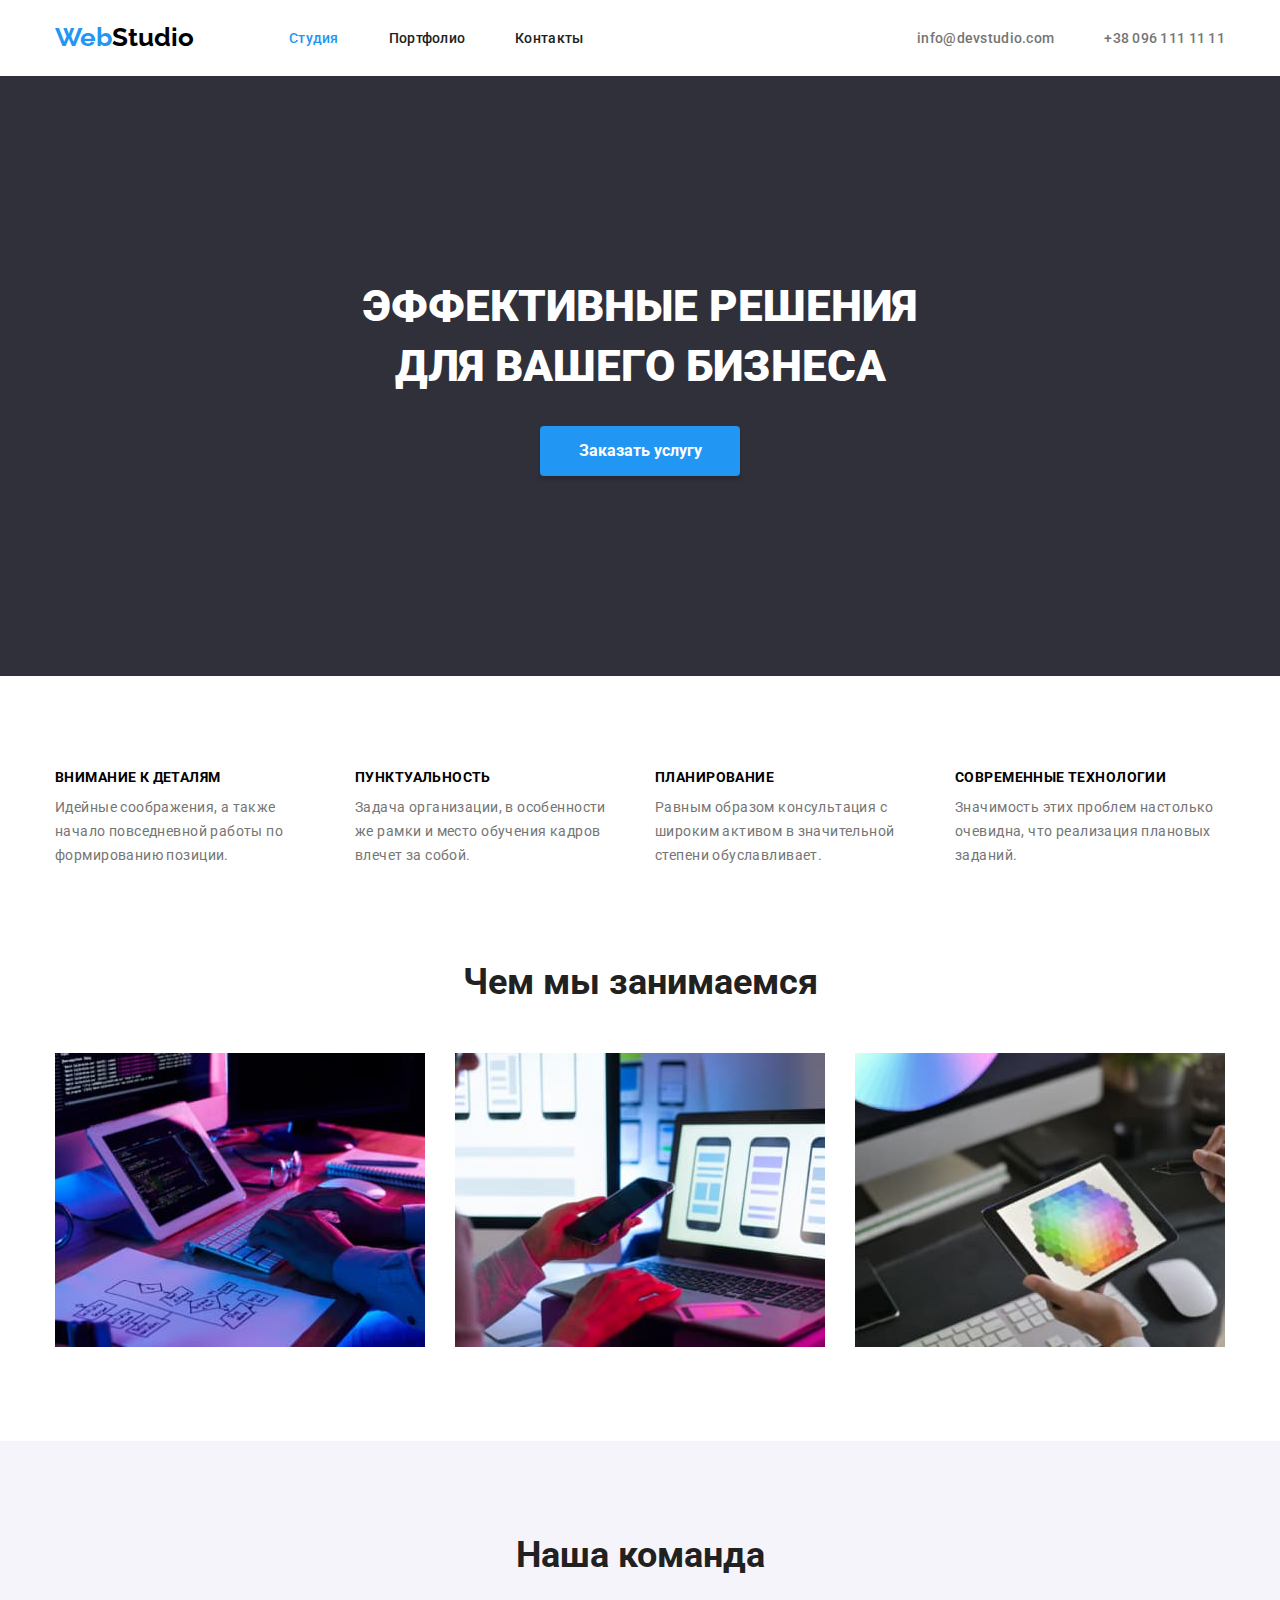
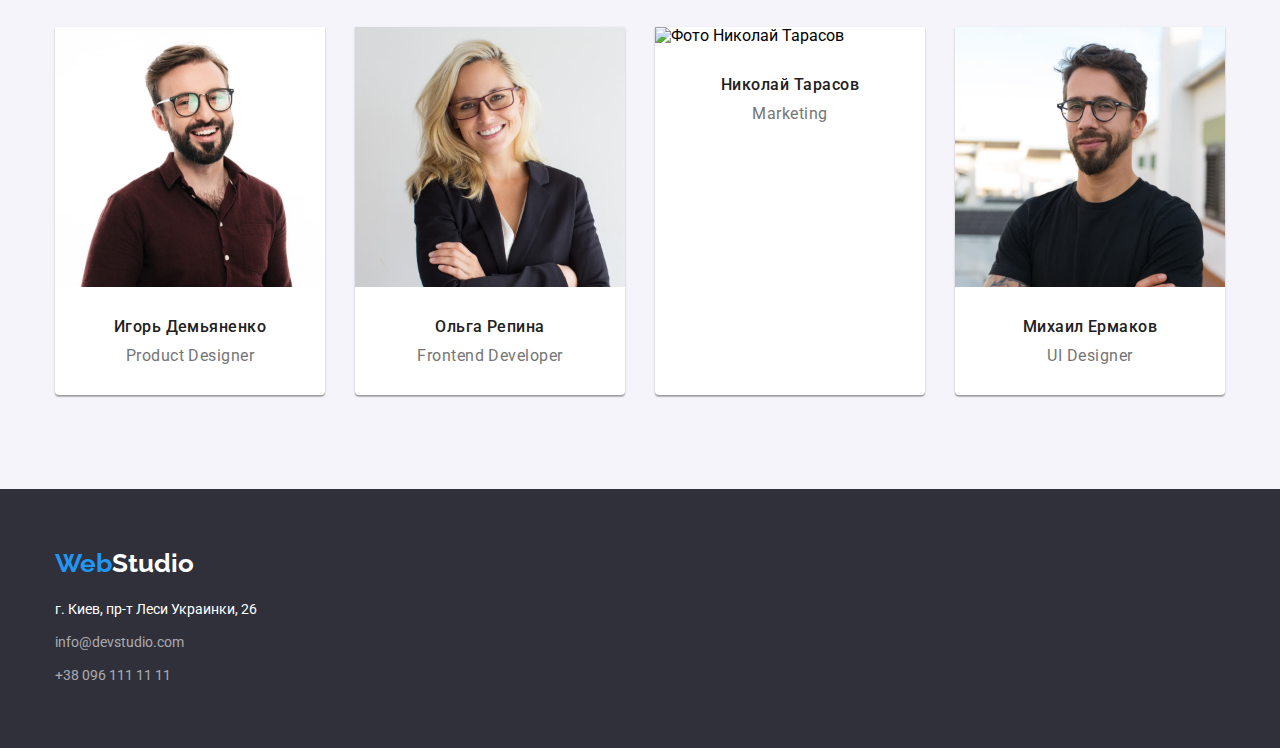
==== commit 27d9a42d: "eddit" ====
--- a/index.html
+++ b/index.html
@@ -49,7 +49,7 @@
       <!-- Почему мы< -->
       <section class="section">
         <div class="container">
-        <h2 class="section-title off">ПОЧЕМУ МЫ</h2>
+        <h2 class="section-title visually-hidden">ПОЧЕМУ МЫ</h2>
         <ul class="why-we-list">
           <li class="why-we-item">
             <h3 class="section-we-item">ВНИМАНИЕ К ДЕТАЛЯМ</h3>
@@ -168,7 +168,7 @@
       <a href="#" class="logo"><span class="first">Web</span><span class="second">Studio</span></a>
       <div class="footer-contact">
         <ul class="footer-list">
-        <li class="footer-item"><address class="address contact">г. Киев, пр-т Леси Украинки, 26</address></li>
+        <li class="footer-item"><address class="address contact"><a href="mailto:info@devstudio.com">г. Киев, пр-т Леси Украинки, 26</a></address></li>
         <li class="footer-item"><a href="mailto:info@devstudio.com" class="contact">info@devstudio.com</a></li>
         <li class="footer-item"><a href="tel:+380961111111" class="contact">+38 096 111 11 11</a></li>
       </ul> 
--- a/CSS/style.css
+++ b/CSS/style.css
@@ -46,6 +46,13 @@
   /* float: left; */
   /* display: none; */
 }
+.visually-hidden{
+   position: absolute;
+   clip: rect(0 0 0 0);
+   width: 1px;
+   height: 1px;
+   margin: -1px;
+}
 .logo {
   font-family: var(--font-logo);
   font-size: 26px;
@@ -133,9 +140,9 @@
   display: flex;
 }
 
-.heder-contact-item {
-  width: calc(100% / 2 - 30px);
-  margin-left: 30px;
+.heder-contact-item:not(:first-child) {
+    /* width: calc(100% / 2 - 30px); */
+  margin-left: 50px;
   flex-wrap: wrap;
   /* width: 100px; */
 }
@@ -358,6 +365,9 @@
 }
 .footer-item:not(:last-child) {
   margin-bottom: 9px;
+}
+.footer-item a {
+  color: var(--bcg-main);
 }
 /* Страница 2 */
 
